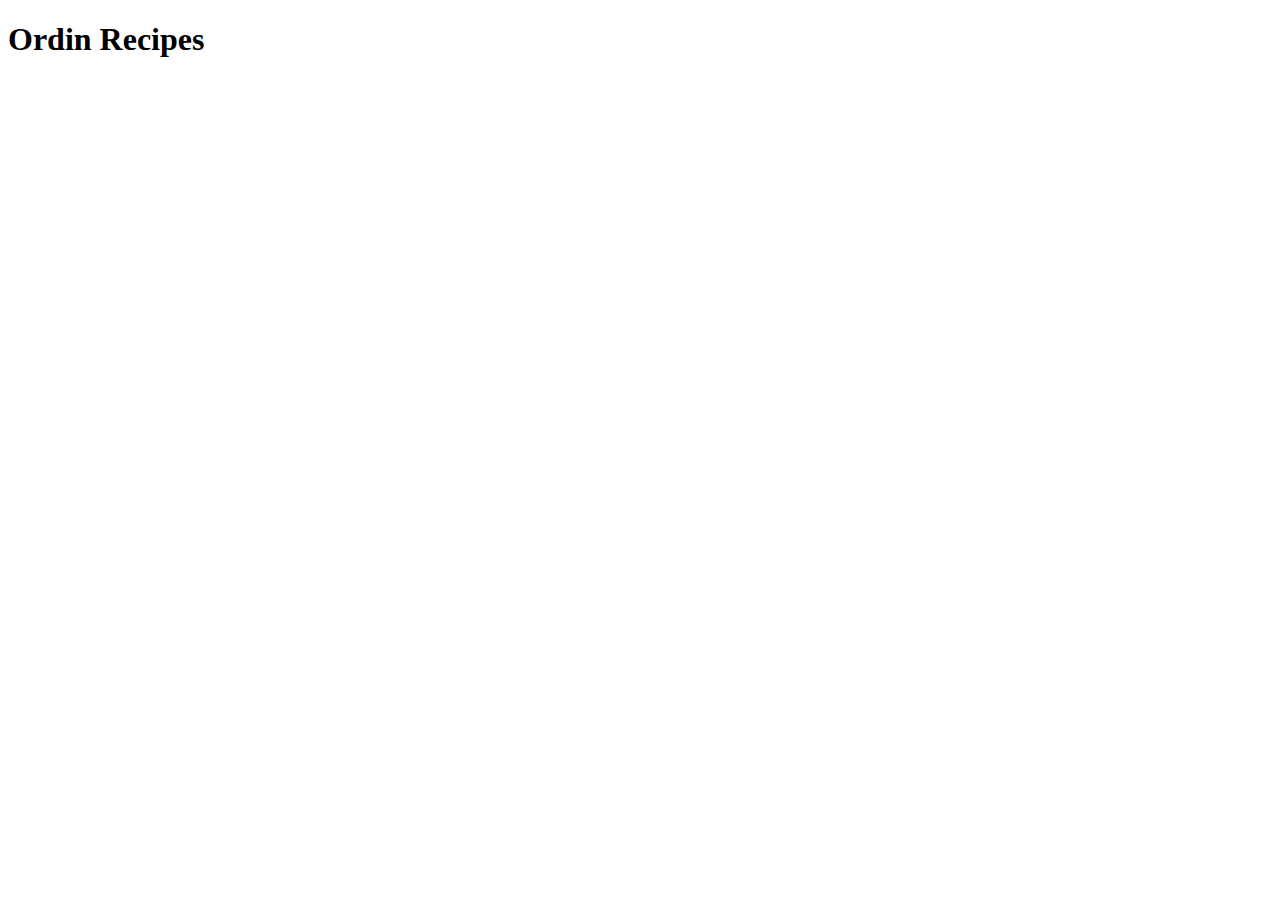
==== index.html @ f9b14094 "Set structure" ====
<!DOCTYPE html>
<html lang="en">
<head>
    <meta charset="UTF-8">
    <meta name="viewport" content="width=device-width, initial-scale=1.0">
    <title>Recipes</title>
</head>
<body>
    <h1>Ordin Recipes</h1>
    
</body>
</html>
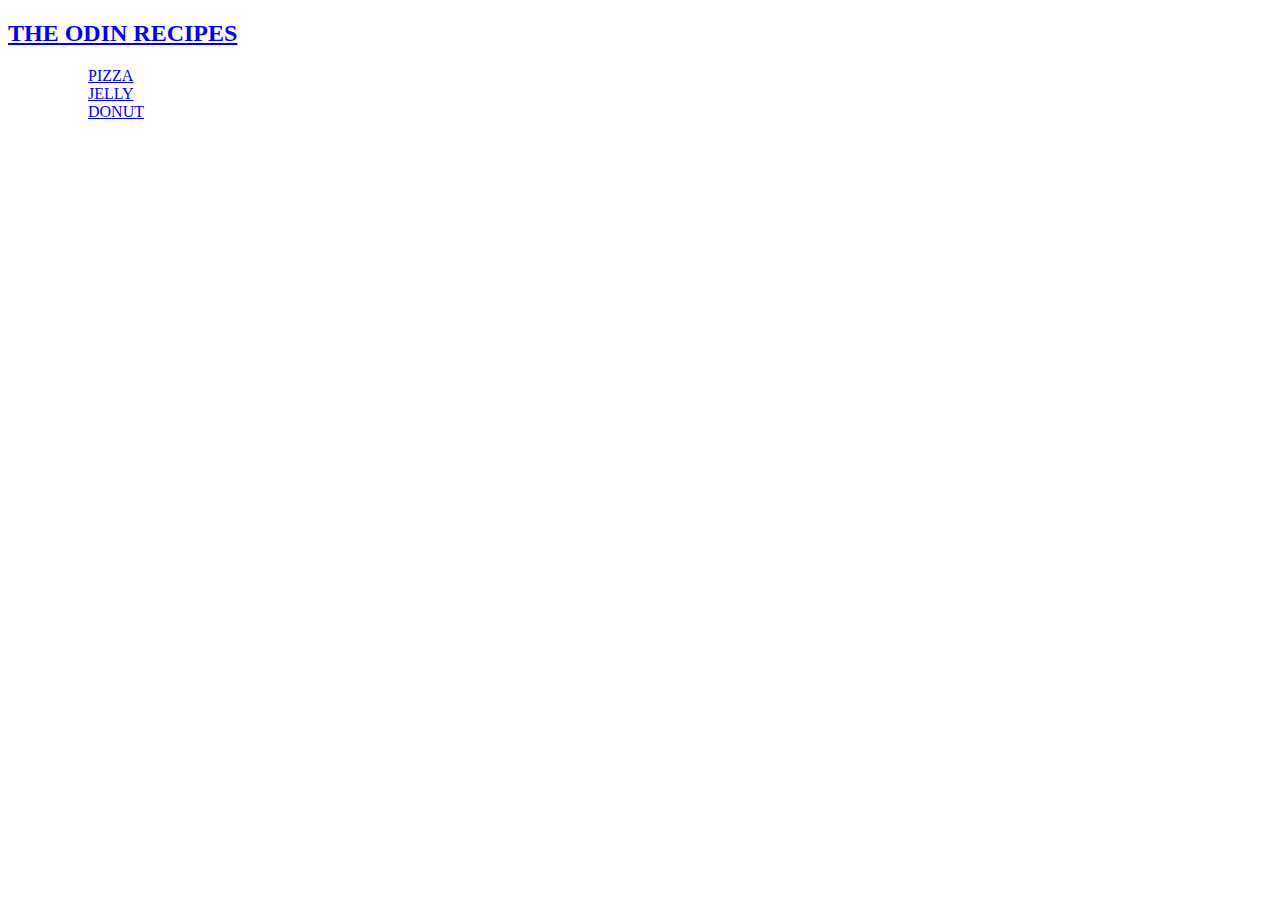
==== commit 8f2d5d40: "Set index structure and design" ====
--- a/index.html
+++ b/index.html
@@ -3,10 +3,49 @@
 <head>
     <meta charset="UTF-8">
     <meta name="viewport" content="width=device-width, initial-scale=1.0">
+    <link rel="stylesheet" type="text/css" href="./style/stlye.css">
     <title>Recipes</title>
 </head>
 <body>
-    <h1>Ordin Recipes</h1>
-    
+    <div id="navbar">
+        <div class="container flex">
+            <a href="#"><h2 class="logo">THE ODIN RECIPES</h2></a>
+            <nav class="push">
+                <ul>
+                    <ol><a href="recipes/pizza.html">PIZZA</a></ol>
+                    <ol><a href="recipes/jelly.html">JELLY</a></ol>
+                    <ol><a href="recipes/donut.html">DONUT</a></ol>
+                </ul>
+            </nav>
+        </div>
+    </div>
+    <div id="showcase">
+        <div class="container">
+            <div class="grid">
+                <div class="item a">
+                    <img src="img/donut_logo.svg" alt="">
+                     <video alt="" autoplay loop muted>
+                        <source src="img/DONUT-vp9-chrome.webm" type="video/webm"></source>
+                    </video>
+                    <!-- <p>Test</p> -->
+                </div>
+                    
+                <div class="item b">
+                    <img src="img/pizza_logo.svg" alt="">
+                    
+                    <!-- <p>Test</p> -->
+                </div>
+                    
+                <div class="item c">
+                    <img src="img/jelly_logo.svg" alt="">
+                    <!-- <p>Test</p> -->
+                </div>
+                    
+                <!-- <h1>Ordin Recipes</h1>
+                <img src="/odin-recipes/img/pizza_1280.jpg">
+                <a href="recipes/pizza.html">Pizza recipes</a> -->
+            </div>
+        </div>
+    </div>
 </body>
 </html>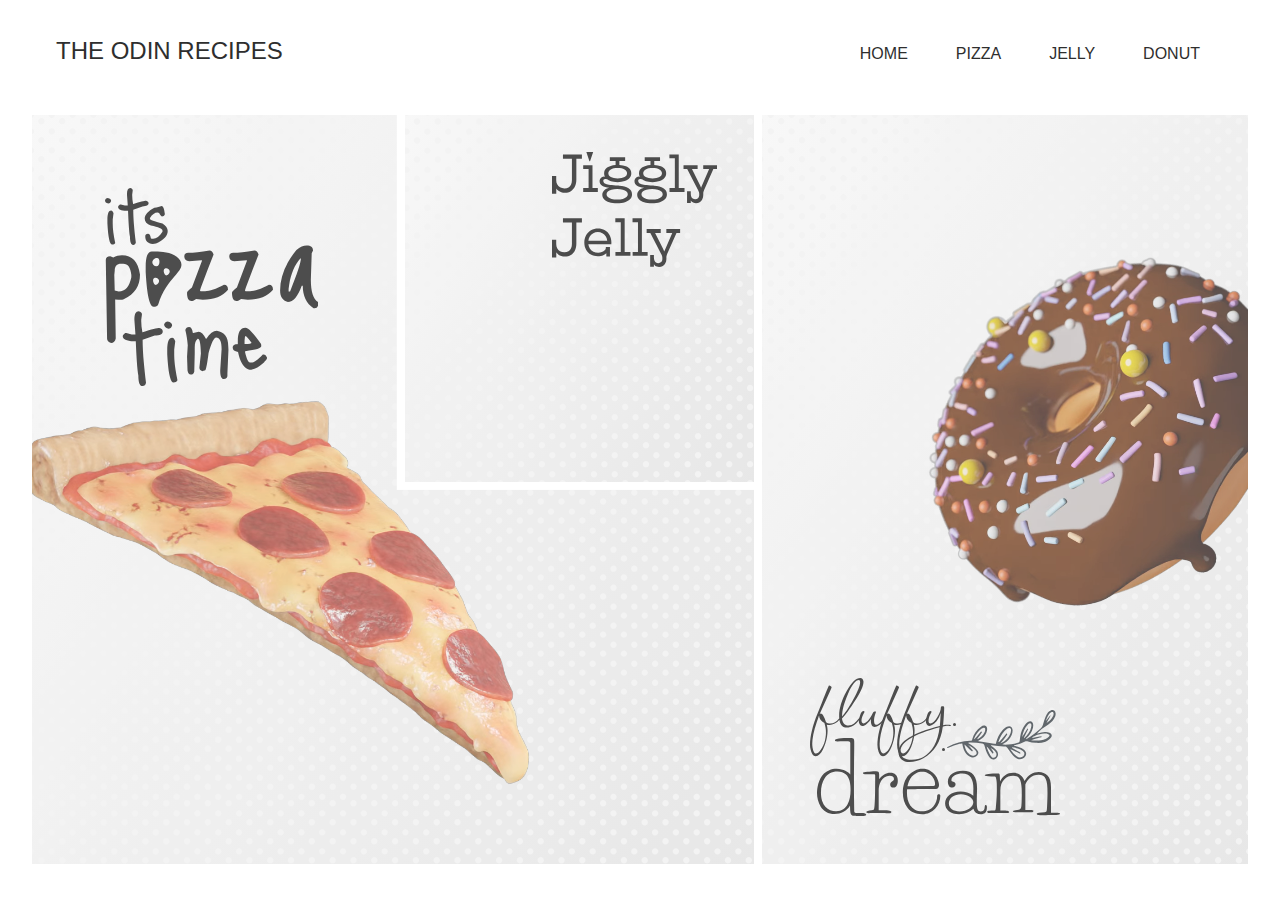
==== commit 294ccee2: "Add 3D Images, rework hrefs and add clickable grid" ====
--- a/index.html
+++ b/index.html
@@ -12,6 +12,7 @@
             <a href="#"><h2 class="logo">THE ODIN RECIPES</h2></a>
             <nav class="push">
                 <ul>
+                    <ol><a href="#">HOME</a></ol>
                     <ol><a href="recipes/pizza.html">PIZZA</a></ol>
                     <ol><a href="recipes/jelly.html">JELLY</a></ol>
                     <ol><a href="recipes/donut.html">DONUT</a></ol>
@@ -22,21 +23,22 @@
     <div id="showcase">
         <div class="container">
             <div class="grid">
-                <div class="item a">
+                <div onclick="location.href='recipes/donut.html';" class="item a">
                     <img src="img/donut_logo.svg" alt="">
-                     <video alt="" autoplay loop muted>
+                     <video class="vdonut" alt="" autoplay loop muted>
                         <source src="img/DONUT-vp9-chrome.webm" type="video/webm"></source>
                     </video>
                     <!-- <p>Test</p> -->
                 </div>
-                    
-                <div class="item b">
+                <div onclick="location.href='recipes/pizza.html';" class="item b">
                     <img src="img/pizza_logo.svg" alt="">
-                    
+                    <video class="vpizza" alt="" autoplay loop muted>
+                        <source src="img/FINALLPIZZA-vp9-chrome.webm" type="video/webm"></source>
+                    </video>
                     <!-- <p>Test</p> -->
                 </div>
                     
-                <div class="item c">
+                <div onclick="location.href='recipes/jelly.html';" class="item c">
                     <img src="img/jelly_logo.svg" alt="">
                     <!-- <p>Test</p> -->
                 </div>
--- a/style/stlye.css
+++ b/style/stlye.css
@@ -0,0 +1,306 @@
+:root {
+  --primary-color: #F5F5F5;
+  --secondary-color: #DCE2ED;
+  --dark-color: #2e2e2e;
+  --white-color: #ffffff;
+}
+
+* {
+  box-sizing: border-box;
+  padding: 0px;
+  margin: 0px;
+}
+
+body {
+  font-family: helvetica;
+}
+body h1, body h2 {
+  font-weight: 200;
+  line-height: 1.6;
+  color: var(--dark-color);
+}
+body p {
+  color: var(--dark-color);
+}
+body a, body a:hover, body a:focus, body a:active {
+  text-decoration: none;
+  cursor: pointer;
+  color: var(--dark-color);
+}
+
+.co {
+  background-color: rgb(255, 255, 255);
+  height: 100%;
+}
+
+.container {
+  box-sizing: border-box;
+  max-width: 1600px;
+  margin: 0 auto;
+  padding: 0 32px;
+}
+
+.flex {
+  display: flex;
+  flex-wrap: wrap;
+}
+
+.grid-2 {
+  display: grid;
+  gap: 12px;
+  justify-content: center;
+  align-items: center;
+  height: 100%;
+  width: 100%;
+  grid-template-columns: repeat(2, 1fr);
+}
+
+.s {
+  font-size: 1rem;
+}
+
+.m {
+  font-size: 2rem;
+}
+
+.l {
+  font-size: 3rem;
+}
+
+.my-1 {
+  margin: 1rem 0;
+}
+
+.my-2 {
+  margin: 1.5rem 0;
+}
+
+.my-3 {
+  margin: 2rem 0;
+}
+
+.my-4 {
+  margin: 3rem 0;
+}
+
+.my-5 {
+  margin: 4rem 0;
+}
+
+.m-1 {
+  margin: 1rem;
+}
+
+.m-2 {
+  margin: 1.5rem;
+}
+
+.m-3 {
+  margin: 2rem;
+}
+
+.m-4 {
+  margin: 3rem;
+}
+
+.m-5 {
+  margin: 4rem;
+}
+
+.p-1 {
+  padding: 1rem 0;
+}
+
+.py-2 {
+  padding: 1.5rem 0;
+}
+
+.py-3 {
+  padding: 2rem 0;
+}
+
+.py-4 {
+  padding: 3rem 0;
+}
+
+.py-5 {
+  padding: 4rem 0;
+}
+
+.p-1 {
+  padding: 1rem;
+}
+
+.p-2 {
+  padding: 1.5rem;
+}
+
+.p-3 {
+  padding: 2rem;
+}
+
+.p-4 {
+  padding: 3rem;
+}
+
+.p-5 {
+  padding: 4rem;
+}
+
+#navbar {
+  background-color: var(--white-color);
+  padding: 32px 0;
+  position: sticky;
+  top: 0;
+  left: 0;
+  z-index: 1;
+}
+#navbar ul {
+  display: flex;
+}
+#navbar ul ol {
+  padding: 4px 16px;
+  margin: 8px;
+  position: relative;
+  border-radius: 4px;
+  cursor: pointer;
+}
+#navbar ul ol a {
+  line-height: 1.2;
+  text-decoration: none;
+  color: var(--dark-color);
+}
+#navbar ul ol:hover {
+  background-color: var(--dark-color);
+}
+#navbar ul ol:hover a {
+  color: var(--white-color);
+}
+#navbar .push {
+  margin: 0 24px 0 auto;
+}
+#navbar .logo {
+  padding-left: 24px;
+}
+
+#showcase {
+  background-color: #ffffff;
+}
+
+.grid {
+  display: grid;
+  height: 85vh;
+  grid: repeat(8, 1fr)/repeat(10, 1fr);
+  justify-content: stretch;
+  align-content: flex-start;
+}
+.grid .item {
+  overflow: hidden;
+  padding: 10%;
+  background: url("../img/dot_pattern.svg") repeat 5% 5%, linear-gradient(304deg, rgb(221, 221, 221) 0%, rgb(245, 245, 245) 100%);
+  opacity: 0.7;
+}
+.grid .item:hover {
+  transition: all 0.5s;
+  opacity: 1;
+  cursor: pointer;
+  background: url("../img/dot_pattern.svg") repeat 0 0, linear-gradient(304deg, rgb(231, 231, 231) 0%, rgb(245, 245, 245) 100%);
+}
+.grid .item.a {
+  border-top: solid 8px #ffffff;
+  border-bottom: solid 8px #ffffff;
+  grid-row: 1/9;
+  grid-column: 7/11;
+  display: flex;
+  align-items: flex-end;
+}
+.grid .item.a img {
+  width: 80%;
+}
+.grid .item.b {
+  border-top: solid 8px #ffffff;
+  border-bottom: solid 8px #ffffff;
+  border-right: solid 8px #ffffff;
+  grid-column: 1/7;
+  grid-row: 1/9;
+  -webkit-clip-path: polygon(0 0, 50% 0, 50% 50%, 100% 50%, 100% 100%, 0 100%);
+          clip-path: polygon(0 0, 50% 0, 50% 50%, 100% 50%, 100% 100%, 0 100%);
+}
+.grid .item.b img {
+  width: 37%;
+}
+.grid .item.c {
+  border: solid 8px #ffffff;
+  grid-column: 4/7;
+  grid-row: 1/5;
+  display: flex;
+  justify-content: flex-end;
+  align-items: flex-start;
+}
+.grid .item.c img {
+  width: 60%;
+}
+
+table {
+  width: 40%;
+  border-spacing: 0px;
+  margin-right: 5%;
+  margin-bottom: 5%;
+  flex-grow: 1;
+}
+table tr:nth-child(even) {
+  background-color: rgba(242, 242, 242, 0.631372549);
+}
+table td {
+  padding: 8px;
+}
+table td:nth-child(1) {
+  text-align: right;
+}
+
+.cardgroup {
+  display: flex;
+  justify-content: center;
+  align-items: center;
+  flex-grow: 1;
+}
+.cardgroup .card {
+  display: flex;
+  justify-content: center;
+  align-items: center;
+  flex-grow: 1;
+  height: 100px;
+  box-shadow: 0 0 5px 4px rgba(118, 118, 118, 0.1);
+  border-radius: 8px;
+  padding: 12px;
+}
+.cardgroup .card:not(:first-of-type):not(:last-of-type) {
+  margin: 0px 16px;
+}
+
+.text {
+  margin: 0 3% 3% 3%;
+  padding: 0% 10% 0 3%;
+}
+
+.vdonut {
+  position: relative;
+  height: 120%;
+  width: 120%;
+  bottom: 0%;
+  left: -50%;
+}
+
+.dvideo {
+  width: 80%;
+  position: relative;
+  left: 10%;
+  top: 5%;
+}
+
+.vpizza {
+  width: 100%;
+  position: relative;
+  left: -20%;
+  bottom: 20%;
+}/*# sourceMappingURL=stlye.css.map */